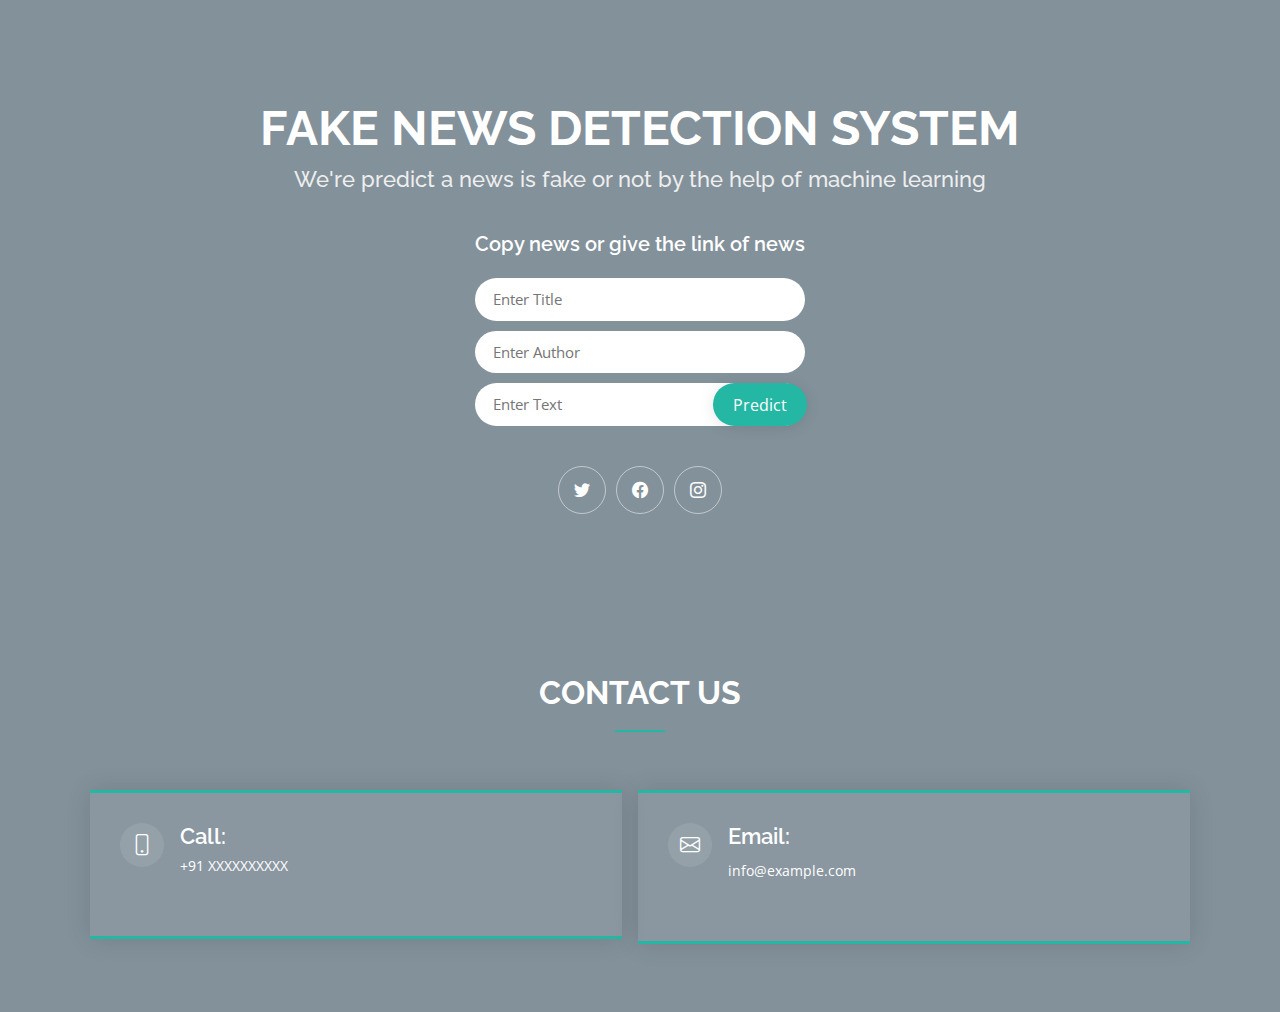
==== index.html @ f93ac2ed "changes on html files" ====
<!DOCTYPE html>
<html lang="en">

<head>
  <meta charset="utf-8">
  <meta content="width=device-width, initial-scale=1.0" name="viewport">
  <meta content="" name="description">
  <meta content="" name="keywords">

  <!-- Favicons -->
  <link rel="icon" href="img/bbb.png" type="image/icon type">
  
  <!-- Google Fonts -->
  <link href="https://fonts.googleapis.com/css?family=Open+Sans:300,300i,400,400i,600,600i,700,700i|Raleway:300,300i,400,400i,600,600i,700,700i" rel="stylesheet">

  <!-- Vendor CSS Files -->
  <link rel="stylesheet" href="vendor/bootstrap/css/bootstrap.min.css">
  <link rel="stylesheet" href="vendor/bootstrap-icons/bootstrap-icons.css">

  <!-- Template Main CSS File -->
  <link rel="stylesheet" href="css/style.css">

</head>

<body>

  <!-- ======= Header ======= -->
  <header id="header" class="d-flex align-items-center">
    <div class="container d-flex flex-column align-items-center">

      <h1>FAKE NEWS DETECTION SYSTEM</h1>
      <h2>We're predict a news is fake or not by the help of machine learning</h2>
      <div class="result">
        <h4>Copy news or give the link of news</h4>
        <form  id="form_pred" class="contact100-form validate-form"  method="post" action="/result"  name="myform" onsubmit = "return(validate());" >
          <div class="result-news">
            <input type="text" name="title" placeholder="Enter Title" minlength="20" required>
          </div>
          <div class="result-news">
            <input type="text" name="author"  placeholder="Enter Author" minlength="2" required>
          </div>
          <div class="result-news">
            <input type="text" name="text"  placeholder="Enter Text" minlength="100" required>
            <input type="submit" value="Predict">
          </div>
        </form>
      </div>
      <div class="social-links text-center">
        <a href="#" class="twitter"><i class="bi bi-twitter"></i></a>
        <a href="#" class="facebook"><i class="bi bi-facebook"></i></a>
        <a href="#" class="instagram"><i class="bi bi-instagram"></i></a>
      </div>

    </div>
  </header><!-- End #header -->

  <main id="main">

    <!-- ======= Contact Us Section ======= -->
    <section id="contact" class="contact">
      <div class="container">

        <div class="section-title">
          <h2>Contact Us</h2>
        </div>

          <div class="d-flex">
            <div class="p-2 flex-fill">
             <div class="info">
              <div class="phone">
                <i class="bi bi-phone"></i>
                <h4>Call:</h4>
                <p>+91 XXXXXXXXXX</p>
              </div>
            </div>
          </div>
        
          <div class="p-2 flex-fill">
            <div class="info">
              <div class="email">
                <i class="bi bi-envelope"></i>
                <h4>Email:</h4>
                <p>info@example.com</p>
              </div>
             </div>
            </div>
           </div>
        </div>

    </section><!-- End Contact Us Section -->

  </main><!-- End #main -->
  <a href="#" class="back-to-top d-flex align-items-center justify-content-center"><i class="bi bi-arrow-up-short"></i></a>

  <!-- Vendor JS Files -->
  
  <script src="vendor/bootstrap/js/bootstrap.bundle.min.js"></script>
  <script src="vendor/php-text-news/validate.js"></script>

  <!-- Template Main JS File -->
  <script src="js/main.js"></script>

</body>

</html>
---- css/style.css ----
/*  General  */
body {
  font-family: "Open Sans", sans-serif;
  color: #fff;
  background: url("../img/a.jpg") top center no-repeat;
  background-size: cover;
  position: relative;
}

body::before {
  content: "";
  position: absolute;
  left: 0;
  right: 0;
  top: 0;
  bottom: 0;
  background: rgba(49, 71, 89, 0.6);
}

@media (min-width: 1024px) {
  body {
    background-attachment: fixed;
  }
}

a {
  color: #24b7a4;
  text-decoration: none;
}

a:hover {
  color: #36d8c3;
  text-decoration: none;
}

h1, h2, h3, h4, h5, h6 {
  font-family: "Raleway", sans-serif;
}

#main {
  position: relative;
}

/*  Back to top button */
.back-to-top {
  position: fixed;
  visibility: hidden;
  opacity: 0;
  right: 15px;
  bottom: 15px;
  z-index: 996;
  background: #24b7a4;
  width: 40px;
  height: 40px;
  border-radius: 50px;
  transition: all 0.4s;
}

.back-to-top i {
  font-size: 28px;
  color: #fff;
  line-height: 0;
}

.back-to-top:hover {
  background: #2ed6c0;
  color: #fff;
}

.back-to-top.active {
  visibility: visible;
  opacity: 1;
}

/*  Header */
#header {
  position: relative;
  width: 100%;
  padding: 100px 0;
}

#header h1 {
  margin: 0 0 10px 0;
  font-size: 48px;
  font-weight: 700;
  line-height: 56px;
  color: #fff;
}

#header h2 {
  color: #eee;
  margin-bottom: 40px;
  font-size: 22px;
}

#header .result {
  font-size: 15px;
  text-align: center;
}

#header .result h4 {
  font-size: 20px;
  font-weight: 600;
  color: #fff;
  position: relative;
  padding-bottom: 12px;
}

#header .result .result-news {
  min-width: 300px;
  margin-top: 10px;
  background: #fff;
  padding: 6px 10px;
  position: relative;
  border-radius: 50px;
  text-align: left;
}

#header .result .result-news input[type="text"] {
  border: 0;
  padding: 4px 8px;
  width: calc(100% - 100px);
}

#header .result .result-news input[type="submit"] {
  position: absolute;
  top: 0;
  right: -2px;
  bottom: 0;
  border: 0;
  background: none;
  font-size: 16px;
  padding: 0 20px;
  background: #24b7a4;
  color: #fff;
  transition: 0.3s;
  border-radius: 50px;
  box-shadow: 0px 2px 15px rgba(0, 0, 0, 0.1);
}

#header .result .result-news input[type="submit"]:hover {
  background: #22ae9c;
}

#header .social-links {
  margin-top: 40px;
}

#header .social-links a {
  font-size: 16px;
  color: #fff;
  margin: 0 3px;
  border-radius: 50%;
  width: 48px;
  height: 48px;
  transition: 0.3s;
  border: 1px solid rgba(255, 255, 255, 0.5);
  display: inline-flex;
  align-items: center;
  justify-content: center;
}

#header .social-links a i {
  line-height: 0;
}

#header .social-links a:hover {
  background: #24b7a4;
  border-color: #24b7a4;
}

/*  Navigation Menu */
/*  Desktop Navigation */
.navbar {
  padding: 0;
}

.navbar ul {
  margin: 0;
  padding: 0;
  display: flex;
  list-style: none;
  align-items: center;
}

.navbar li {
  position: relative;
}

.navbar a {
  display: flex;
  align-items: center;
  justify-content: space-between;
  padding: 10px 0 10px 30px;
  font-family: "Raleway", sans-serif;
  font-size: 16px;
  font-weight: 700;
  color: #3a5469;
  white-space: nowrap;
  transition: 0.3s;
}

.navbar a i {
  font-size: 12px;
  line-height: 0;
  margin-left: 5px;
}

.navbar a:hover, .navbar .active, .navbar li:hover > a {
  color: #24b7a4;
}

.navbar .getstarted {
  background: #24b7a4;
  padding: 8px 20px;
  margin-left: 30px;
  border-radius: 4px;
  color: #fff;
}

.navbar .getstarted:hover {
  color: #fff;
  background: #28ccb7;
}

.navbar .dropdown ul {
  display: block;
  position: absolute;
  left: 14px;
  top: calc(100% + 30px);
  margin: 0;
  padding: 10px 0;
  z-index: 99;
  opacity: 0;
  visibility: hidden;
  background: #fff;
  box-shadow: 0px 0px 30px rgba(127, 137, 161, 0.25);
  transition: 0.3s;
  border-radius: 4px;
}

.navbar .dropdown ul li {
  min-width: 200px;
}

.navbar .dropdown ul a {
  padding: 10px 20px;
  font-size: 15px;
  text-transform: none;
  font-weight: 600;
}

.navbar .dropdown ul a i {
  font-size: 12px;
}

.navbar .dropdown ul a:hover, .navbar .dropdown ul .active:hover, .navbar .dropdown ul li:hover > a {
  color: #24b7a4;
}

.navbar .dropdown:hover > ul {
  opacity: 1;
  top: 100%;
  visibility: visible;
}

.navbar .dropdown .dropdown ul {
  top: 0;
  left: calc(100% - 30px);
  visibility: hidden;
}

.navbar .dropdown .dropdown:hover > ul {
  opacity: 1;
  top: 0;
  left: 100%;
  visibility: visible;
}

@media (max-width: 1366px) {
  .navbar .dropdown .dropdown ul {
    left: -90%;
  }
  .navbar .dropdown .dropdown:hover > ul {
    left: -100%;
  }
}

/*  Mobile Navigation  */
.mobile-nav-toggle {
  color: #314759;
  font-size: 28px;
  cursor: pointer;
  display: none;
  line-height: 0;
  transition: 0.5s;
}

.mobile-nav-toggle.bi-x {
  color: #fff;
}

@media (max-width: 991px) {
  .mobile-nav-toggle {
    display: block;
  }
  .navbar ul {
    display: none;
  }
}

.navbar-mobile {
  position: fixed;
  overflow: hidden;
  top: 0;
  right: 0;
  left: 0;
  bottom: 0;
  background: rgba(31, 45, 56, 0.9);
  transition: 0.3s;
}

.navbar-mobile .mobile-nav-toggle {
  position: absolute;
  top: 15px;
  right: 15px;
}

.navbar-mobile ul {
  display: block;
  position: absolute;
  top: 55px;
  right: 15px;
  bottom: 15px;
  left: 15px;
  padding: 10px 0;
  border-radius: 10px;
  background-color: #fff;
  overflow-y: auto;
  transition: 0.3s;
}

.navbar-mobile a {
  padding: 10px 20px;
  font-size: 15px;
  color: #314759;
}

.navbar-mobile a:hover, .navbar-mobile .active, .navbar-mobile li:hover > a {
  color: #24b7a4;
}

.navbar-mobile .getstarted {
  margin: 15px;
}

.navbar-mobile .dropdown ul {
  position: static;
  display: none;
  margin: 10px 20px;
  padding: 10px 0;
  z-index: 99;
  opacity: 1;
  visibility: visible;
  background: #fff;
  box-shadow: 0px 0px 30px rgba(127, 137, 161, 0.25);
}

.navbar-mobile .dropdown ul li {
  min-width: 200px;
}

.navbar-mobile .dropdown ul a {
  padding: 10px 20px;
}

.navbar-mobile .dropdown ul a i {
  font-size: 12px;
}

.navbar-mobile .dropdown ul a:hover, .navbar-mobile .dropdown ul .active:hover, .navbar-mobile .dropdown ul li:hover > a {
  color: #24b7a4;
}

.navbar-mobile .dropdown > .dropdown-active {
  display: block;
}

/*  Sections General */
section {
  padding: 60px 0;
  overflow: hidden;
}

.section-bg {
  background-color: #d8f7f3;
}

.section-title {
  text-align: center;
  padding-bottom: 30px;
}

.section-title h2 {
  font-size: 32px;
  font-weight: bold;
  text-transform: uppercase;
  margin-bottom: 20px;
  padding-bottom: 20px;
  position: relative;
}

.section-title h2::after {
  content: '';
  position: absolute;
  display: block;
  width: 50px;
  height: 2px;
  background: #24b7a4;
  bottom: 0;
  left: calc(50% - 25px);
}

.section-title p {
  margin-bottom: 0;
}


/*  Contact Us  */
.contact .info {
  border-top: 3px solid #24b7a4;
  border-bottom: 3px solid #24b7a4;
  padding: 30px;
  background: rgba(255, 255, 255, 0.06);
  width: 100%;
  box-shadow: 0 0 24px 0 rgba(0, 0, 0, 0.12);
}

.contact .info i {
  font-size: 20px;
  color: #fff;
  float: left;
  width: 44px;
  height: 44px;
  background: rgba(255, 255, 255, 0.1);
  display: flex;
  justify-content: center;
  align-items: center;
  border-radius: 50px;
  transition: all 0.3s ease-in-out;
}

.contact .info h4 {
  padding: 0 0 0 60px;
  font-size: 22px;
  font-weight: 600;
  margin-bottom: 5px;
}

.contact .info p {
  padding: 0 0 10px 60px;
  margin-bottom: 20px;
  font-size: 14px;
}

.contact .info .email p {
  padding-top: 5px;
}

.contact .info .email:hover i,.contact .info .phone:hover i {
  background: #24b7a4;
  color: #fff;
}
 
@-webkit-keyframes animate-loading {
  0% {
    transform: rotate(0deg);
  }
  100% {
    transform: rotate(360deg);
  }
}

@keyframes animate-loading {
  0% {
    transform: rotate(0deg);
  }
  100% {
    transform: rotate(360deg);
  }
}
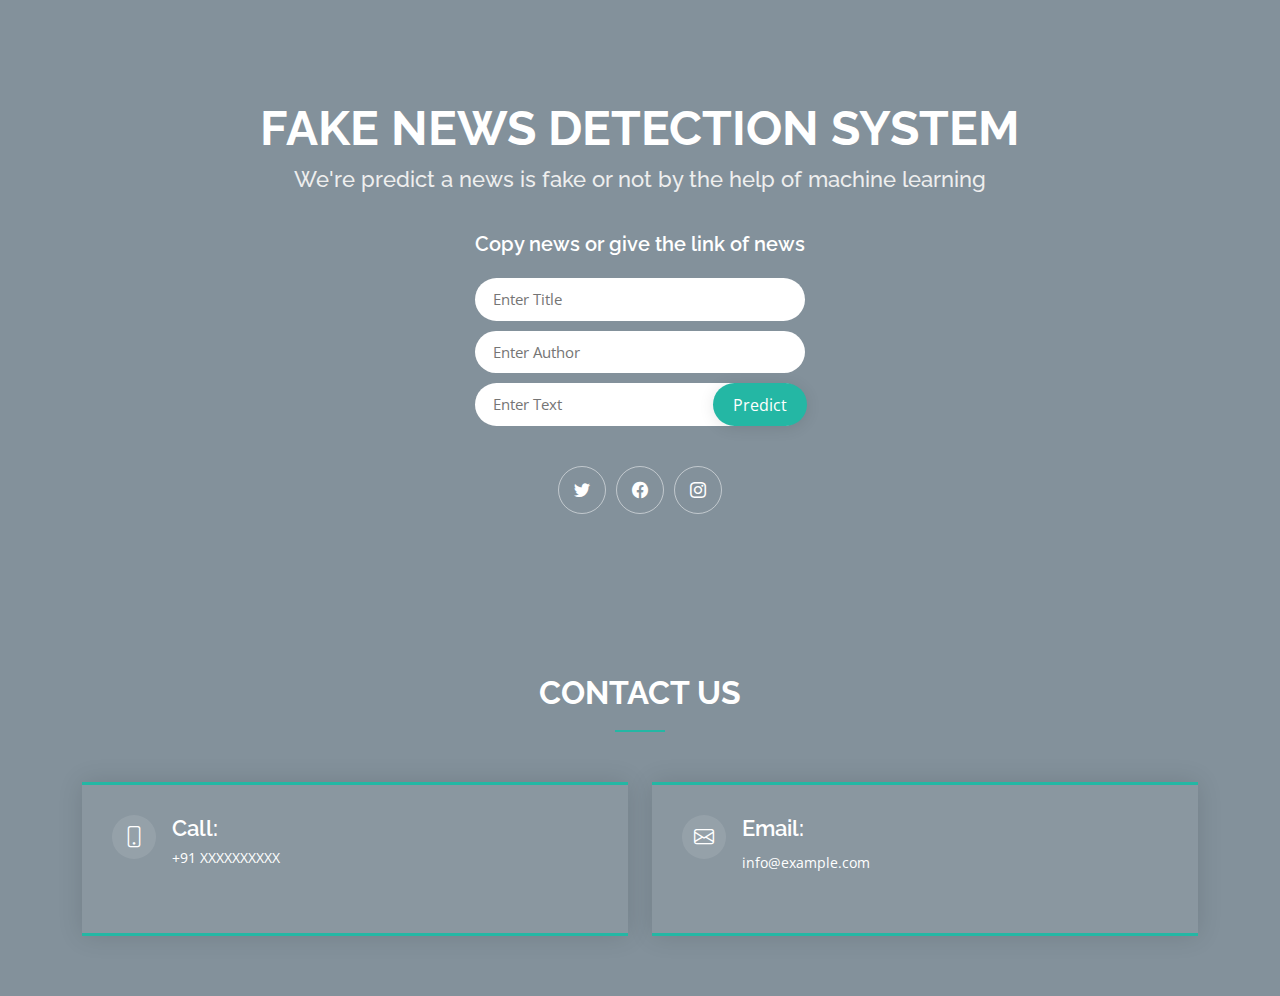
==== commit 73706dc7: "Update index.html" ====
--- a/index.html
+++ b/index.html
@@ -63,9 +63,9 @@
         <div class="section-title">
           <h2>Contact Us</h2>
         </div>
-
-          <div class="d-flex">
-            <div class="p-2 flex-fill">
+        
+        <div class="row">
+          <div class="col-lg-6 d-flex align-items-stretch">
              <div class="info">
               <div class="phone">
                 <i class="bi bi-phone"></i>
@@ -75,7 +75,7 @@
             </div>
           </div>
         
-          <div class="p-2 flex-fill">
+          <div class="col-lg-6 d-flex align-items-stretch">
             <div class="info">
               <div class="email">
                 <i class="bi bi-envelope"></i>
@@ -87,7 +87,8 @@
            </div>
         </div>
 
-    </section><!-- End Contact Us Section -->
+    </section>
+    <!-- End Contact Us Section -->
 
   </main><!-- End #main -->
   <a href="#" class="back-to-top d-flex align-items-center justify-content-center"><i class="bi bi-arrow-up-short"></i></a>
